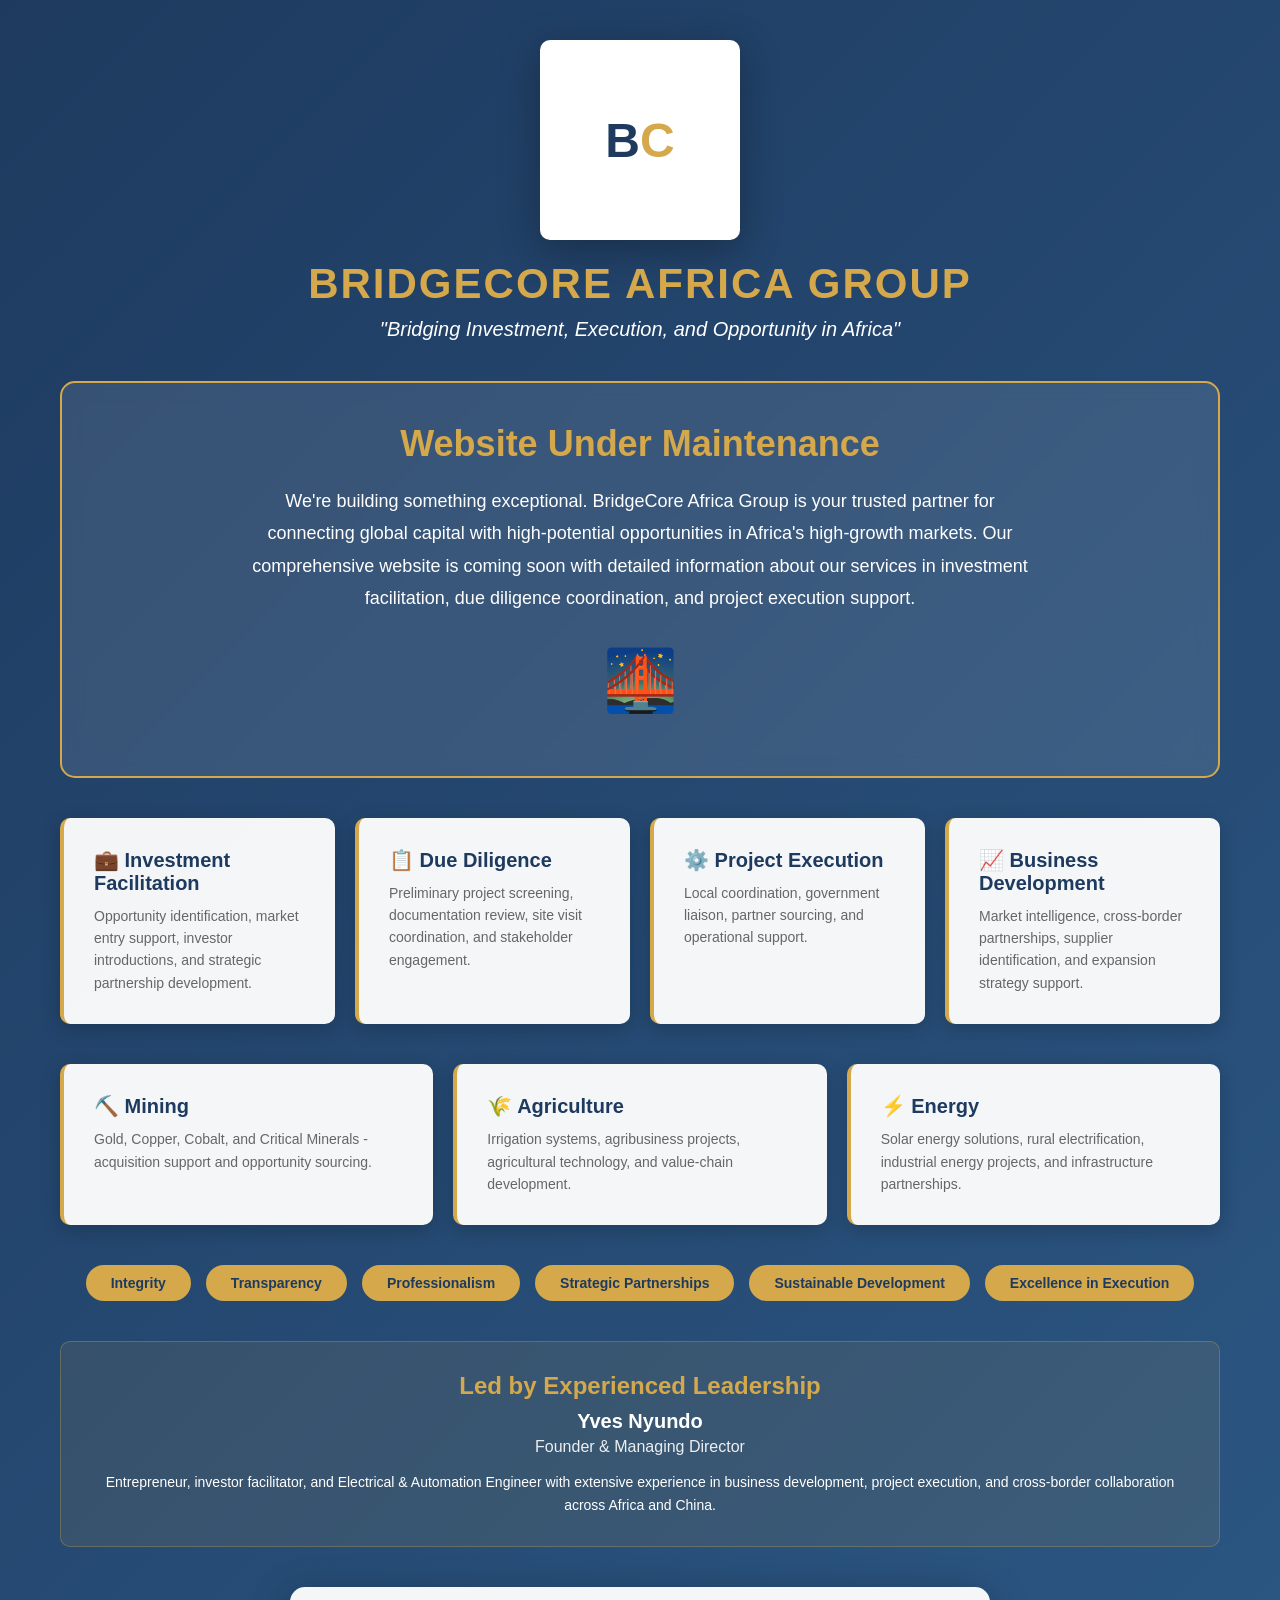
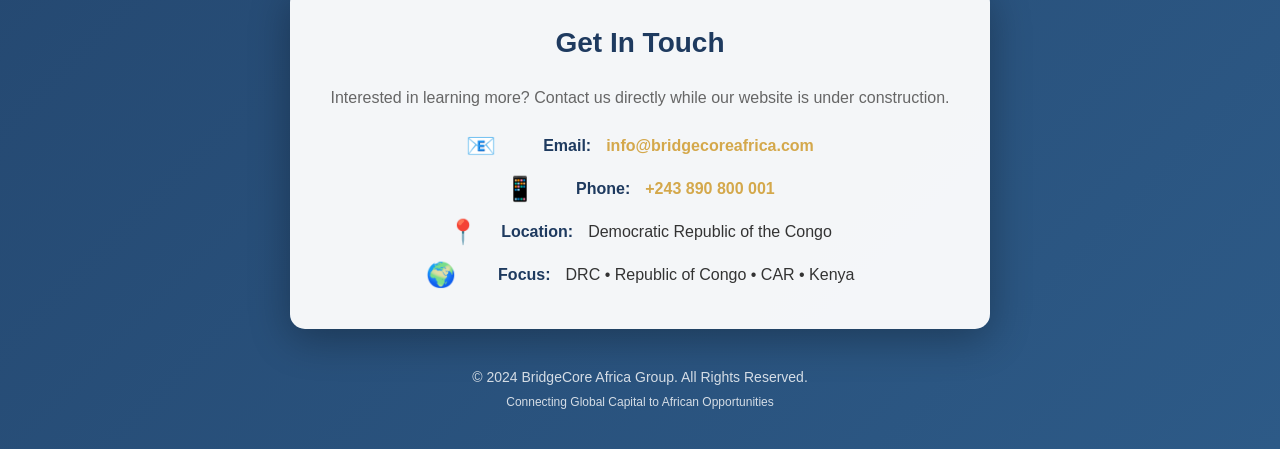
==== bridgecoreafrica.html @ c6c5060f "Add files via upload" ====
<!DOCTYPE html>
<html lang="en">
<head>
    <meta charset="UTF-8">
    <meta name="viewport" content="width=device-width, initial-scale=1.0">
    <title>BridgeCore Africa Group - Coming Soon</title>
    <style>
        * {
            margin: 0;
            padding: 0;
            box-sizing: border-box;
        }

        body {
            font-family: 'Segoe UI', Tahoma, Geneva, Verdana, sans-serif;
            background: linear-gradient(135deg, #1e3a5f 0%, #2d5a87 100%);
            min-height: 100vh;
            display: flex;
            justify-content: center;
            align-items: center;
            color: #333;
        }

        .container {
            max-width: 1200px;
            margin: 0 auto;
            padding: 40px 20px;
            text-align: center;
        }

        .logo-section {
            margin-bottom: 40px;
        }

        .logo-placeholder {
            width: 200px;
            height: 200px;
            margin: 0 auto 20px;
            background: white;
            border-radius: 10px;
            display: flex;
            align-items: center;
            justify-content: center;
            box-shadow: 0 10px 40px rgba(0,0,0,0.3);
        }

        .logo-text {
            font-size: 48px;
            font-weight: bold;
            color: #1e3a5f;
        }

        .logo-text span {
            color: #d4a84b;
        }

        h1 {
            color: #d4a84b;
            font-size: 42px;
            margin-bottom: 10px;
            font-weight: 700;
            letter-spacing: 2px;
        }

        .tagline {
            color: #fff;
            font-size: 20px;
            font-weight: 300;
            margin-bottom: 30px;
            font-style: italic;
        }

        .coming-soon {
            background: rgba(255,255,255,0.1);
            backdrop-filter: blur(10px);
            border: 2px solid #d4a84b;
            border-radius: 15px;
            padding: 40px;
            margin: 40px 0;
        }

        .coming-soon h2 {
            color: #d4a84b;
            font-size: 36px;
            margin-bottom: 20px;
        }

        .message {
            color: #fff;
            font-size: 18px;
            line-height: 1.8;
            max-width: 800px;
            margin: 0 auto 30px;
        }

        .services-preview {
            display: grid;
            grid-template-columns: repeat(auto-fit, minmax(250px, 1fr));
            gap: 20px;
            margin: 40px 0;
            text-align: left;
        }

        .service-card {
            background: rgba(255,255,255,0.95);
            padding: 30px;
            border-radius: 10px;
            border-left: 4px solid #d4a84b;
            box-shadow: 0 5px 20px rgba(0,0,0,0.2);
        }

        .service-card h3 {
            color: #1e3a5f;
            margin-bottom: 10px;
            font-size: 20px;
        }

        .service-card p {
            color: #666;
            font-size: 14px;
            line-height: 1.6;
        }

        .contact-section {
            background: rgba(255,255,255,0.95);
            padding: 40px;
            border-radius: 15px;
            margin: 40px auto;
            max-width: 700px;
            box-shadow: 0 10px 40px rgba(0,0,0,0.3);
        }

        .contact-section h2 {
            color: #1e3a5f;
            margin-bottom: 30px;
            font-size: 28px;
        }

        .contact-info {
            display: flex;
            flex-direction: column;
            gap: 15px;
            align-items: center;
        }

        .contact-item {
            display: flex;
            align-items: center;
            gap: 15px;
            color: #333;
            font-size: 16px;
        }

        .contact-item strong {
            color: #1e3a5f;
            min-width: 80px;
            text-align: right;
        }

        .contact-item a {
            color: #d4a84b;
            text-decoration: none;
            font-weight: 600;
        }

        .contact-item a:hover {
            text-decoration: underline;
        }

        .icon {
            font-size: 24px;
        }

        .founder-section {
            color: #fff;
            margin: 40px 0;
            padding: 30px;
            background: rgba(212, 168, 75, 0.1);
            border-radius: 10px;
            border: 1px solid rgba(212, 168, 75, 0.3);
        }

        .founder-section h3 {
            color: #d4a84b;
            margin-bottom: 10px;
            font-size: 24px;
        }

        .founder-name {
            font-size: 20px;
            font-weight: 600;
            margin-bottom: 5px;
        }

        .founder-title {
            font-size: 16px;
            color: #fff;
            opacity: 0.9;
        }

        .core-values {
            display: flex;
            flex-wrap: wrap;
            justify-content: center;
            gap: 15px;
            margin: 30px 0;
        }

        .value-tag {
            background: #d4a84b;
            color: #1e3a5f;
            padding: 10px 25px;
            border-radius: 25px;
            font-weight: 600;
            font-size: 14px;
        }

        footer {
            color: #fff;
            margin-top: 40px;
            font-size: 14px;
            opacity: 0.8;
        }

        .bridge-icon {
            font-size: 60px;
            margin: 20px 0;
            color: #d4a84b;
        }

        @media (max-width: 768px) {
            h1 {
                font-size: 28px;
            }

            .tagline {
                font-size: 16px;
            }

            .coming-soon h2 {
                font-size: 28px;
            }

            .contact-item {
                flex-direction: column;
                text-align: center;
            }

            .contact-item strong {
                text-align: center;
            }
        }
    </style>
</head>
<body>
    <div class="container">
        <!-- Logo Section -->
        <div class="logo-section">
            <div class="logo-placeholder">
                <!-- Replace this with your actual logo image -->
                <div class="logo-text">B<span>C</span></div>
            </div>
            <h1>BRIDGECORE AFRICA GROUP</h1>
            <p class="tagline">"Bridging Investment, Execution, and Opportunity in Africa"</p>
        </div>

        <!-- Coming Soon Message -->
        <div class="coming-soon">
            <h2>Website Under Maintenance</h2>
            <p class="message">
                We're building something exceptional. BridgeCore Africa Group is your trusted partner 
                for connecting global capital with high-potential opportunities in Africa's high-growth markets. 
                Our comprehensive website is coming soon with detailed information about our services in 
                investment facilitation, due diligence coordination, and project execution support.
            </p>
            
            <div class="bridge-icon">🌉</div>
        </div>

        <!-- Services Preview -->
        <div class="services-preview">
            <div class="service-card">
                <h3>💼 Investment Facilitation</h3>
                <p>Opportunity identification, market entry support, investor introductions, and strategic partnership development.</p>
            </div>
            <div class="service-card">
                <h3>📋 Due Diligence</h3>
                <p>Preliminary project screening, documentation review, site visit coordination, and stakeholder engagement.</p>
            </div>
            <div class="service-card">
                <h3>⚙️ Project Execution</h3>
                <p>Local coordination, government liaison, partner sourcing, and operational support.</p>
            </div>
            <div class="service-card">
                <h3>📈 Business Development</h3>
                <p>Market intelligence, cross-border partnerships, supplier identification, and expansion strategy support.</p>
            </div>
        </div>

        <!-- Focus Sectors -->
        <div class="services-preview">
            <div class="service-card">
                <h3>⛏️ Mining</h3>
                <p>Gold, Copper, Cobalt, and Critical Minerals - acquisition support and opportunity sourcing.</p>
            </div>
            <div class="service-card">
                <h3>🌾 Agriculture</h3>
                <p>Irrigation systems, agribusiness projects, agricultural technology, and value-chain development.</p>
            </div>
            <div class="service-card">
                <h3>⚡ Energy</h3>
                <p>Solar energy solutions, rural electrification, industrial energy projects, and infrastructure partnerships.</p>
            </div>
        </div>

        <!-- Core Values -->
        <div class="core-values">
            <span class="value-tag">Integrity</span>
            <span class="value-tag">Transparency</span>
            <span class="value-tag">Professionalism</span>
            <span class="value-tag">Strategic Partnerships</span>
            <span class="value-tag">Sustainable Development</span>
            <span class="value-tag">Excellence in Execution</span>
        </div>

        <!-- Founder Section -->
        <div class="founder-section">
            <h3>Led by Experienced Leadership</h3>
            <div class="founder-name">Yves Nyundo</div>
            <div class="founder-title">Founder & Managing Director</div>
            <p style="margin-top: 15px; font-size: 14px; line-height: 1.6;">
                Entrepreneur, investor facilitator, and Electrical & Automation Engineer with extensive experience 
                in business development, project execution, and cross-border collaboration across Africa and China.
            </p>
        </div>

        <!-- Contact Section -->
        <div class="contact-section">
            <h2>Get In Touch</h2>
            <p style="margin-bottom: 25px; color: #666;">
                Interested in learning more? Contact us directly while our website is under construction.
            </p>
            <div class="contact-info">
                <div class="contact-item">
                    <span class="icon">📧</span>
                    <strong>Email:</strong>
                    <a href="mailto:info@bridgecoreafrica.com">info@bridgecoreafrica.com</a>
                </div>
                <div class="contact-item">
                    <span class="icon">📱</span>
                    <strong>Phone:</strong>
                    <a href="https://wa.me/243890800001" target="_blank">+243 890 800 001</a>
                </div>
                <div class="contact-item">
                    <span class="icon">📍</span>
                    <strong>Location:</strong>
                    <span>Democratic Republic of the Congo</span>
                </div>
                <div class="contact-item">
                    <span class="icon">🌍</span>
                    <strong>Focus:</strong>
                    <span>DRC • Republic of Congo • CAR • Kenya</span>
                </div>
            </div>
        </div>

        <!-- Footer -->
        <footer>
            <p>&copy; 2024 BridgeCore Africa Group. All Rights Reserved.</p>
            <p style="margin-top: 10px; font-size: 12px;">Connecting Global Capital to African Opportunities</p>
        </footer>
    </div>
</body>
</html>
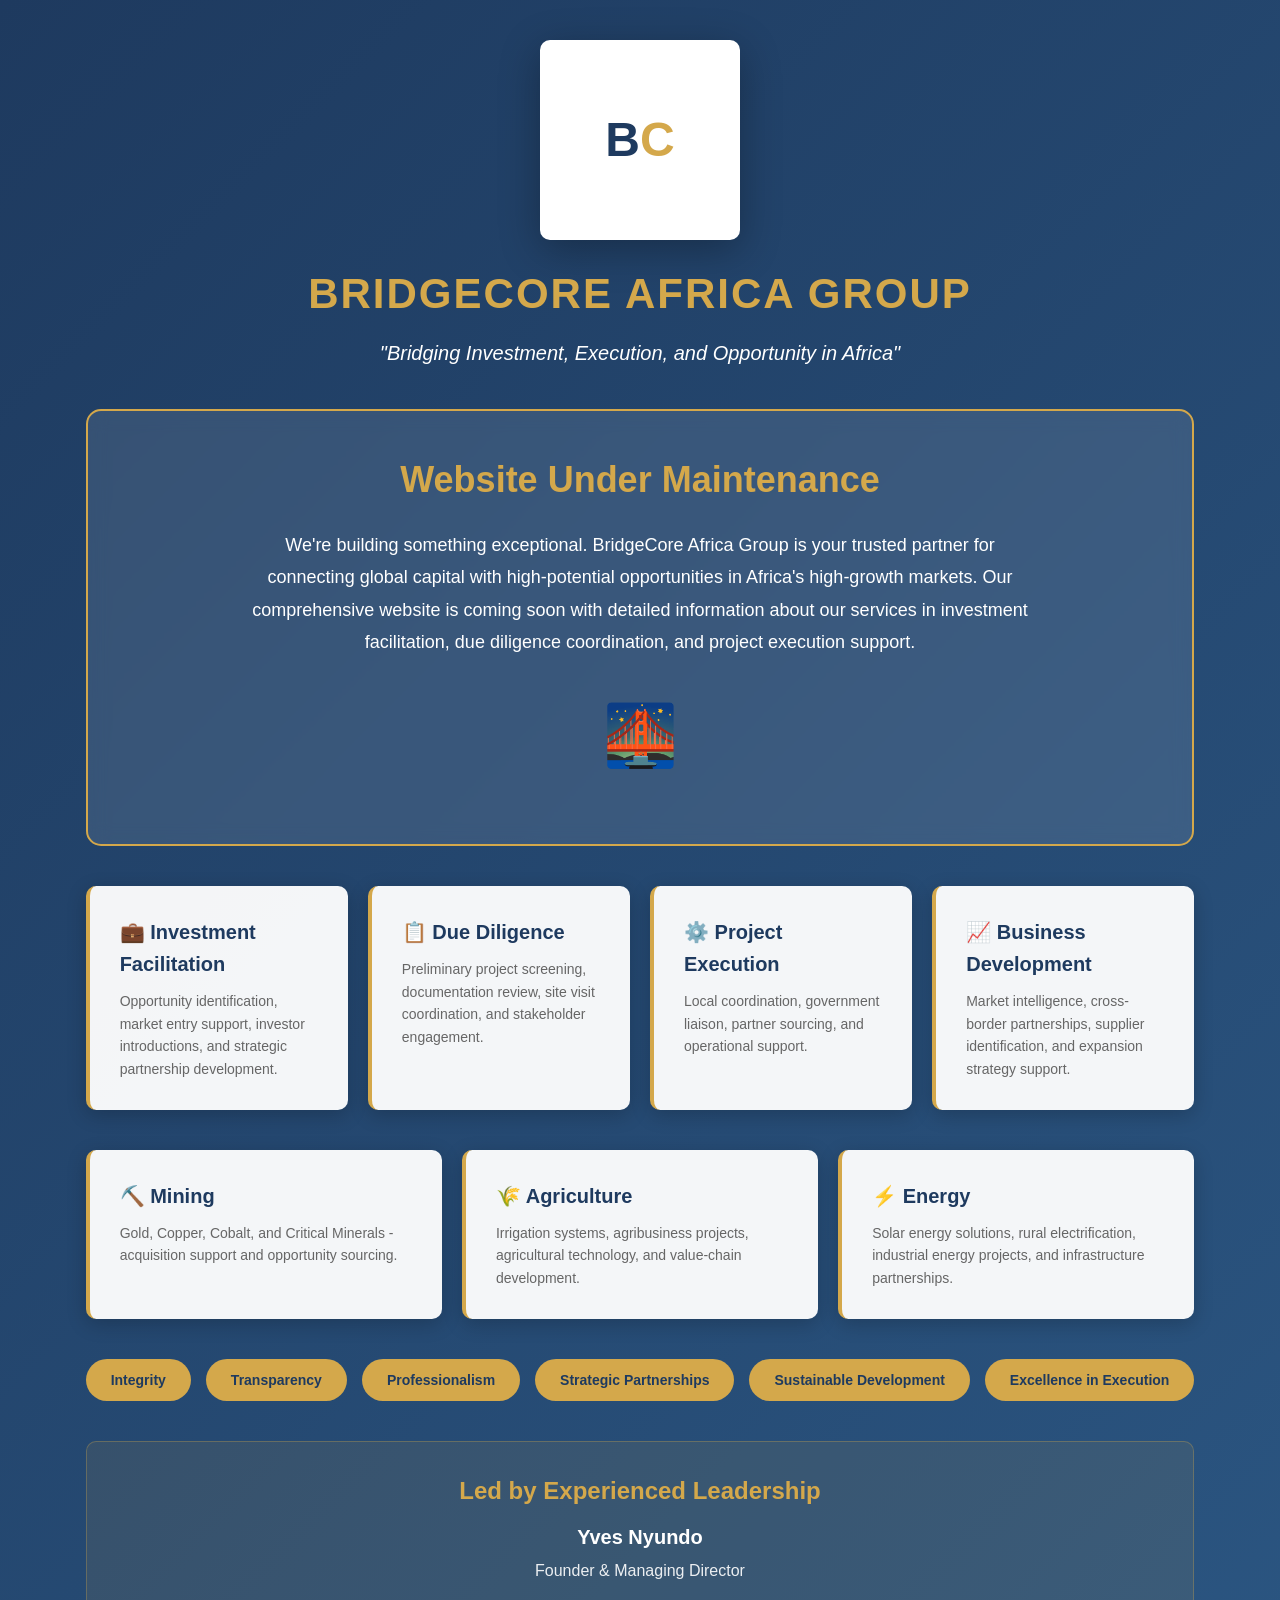
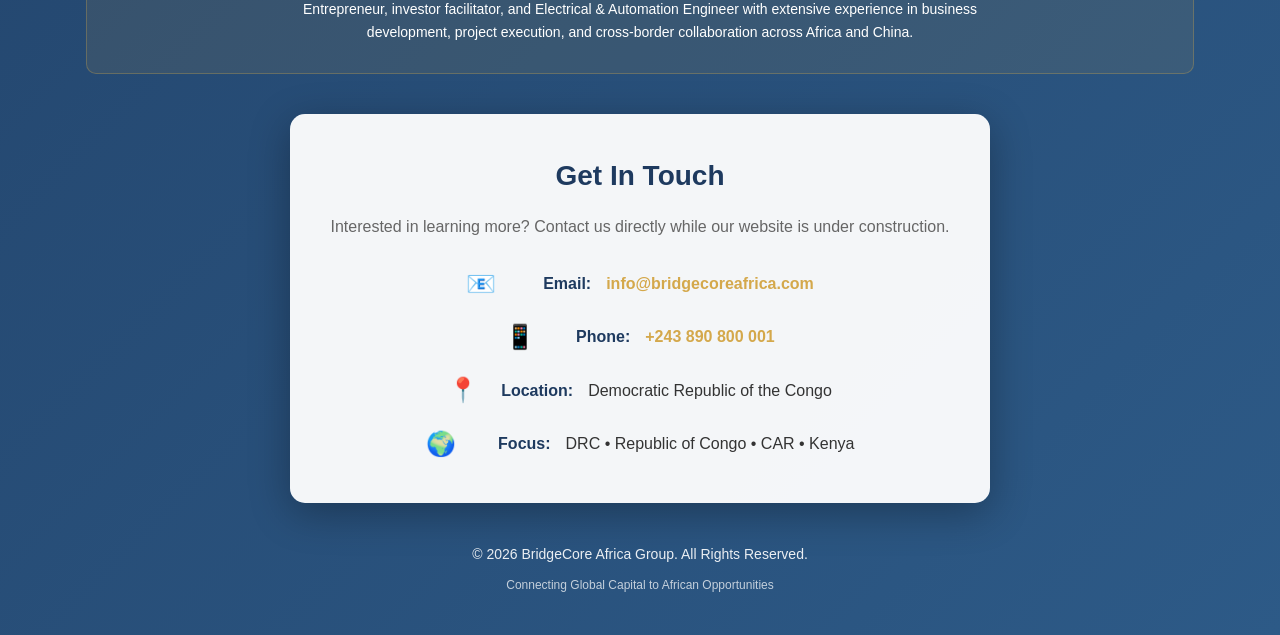
==== commit edec83a9: "sep files" ====
--- a/bridgecoreafrica.html
+++ b/bridgecoreafrica.html
@@ -3,261 +3,22 @@
 <head>
     <meta charset="UTF-8">
     <meta name="viewport" content="width=device-width, initial-scale=1.0">
+    <meta name="description" content="BridgeCore Africa Group - Bridging Investment, Execution, and Opportunity in Africa">
     <title>BridgeCore Africa Group - Coming Soon</title>
-    <style>
-        * {
-            margin: 0;
-            padding: 0;
-            box-sizing: border-box;
-        }
-
-        body {
-            font-family: 'Segoe UI', Tahoma, Geneva, Verdana, sans-serif;
-            background: linear-gradient(135deg, #1e3a5f 0%, #2d5a87 100%);
-            min-height: 100vh;
-            display: flex;
-            justify-content: center;
-            align-items: center;
-            color: #333;
-        }
-
-        .container {
-            max-width: 1200px;
-            margin: 0 auto;
-            padding: 40px 20px;
-            text-align: center;
-        }
-
-        .logo-section {
-            margin-bottom: 40px;
-        }
-
-        .logo-placeholder {
-            width: 200px;
-            height: 200px;
-            margin: 0 auto 20px;
-            background: white;
-            border-radius: 10px;
-            display: flex;
-            align-items: center;
-            justify-content: center;
-            box-shadow: 0 10px 40px rgba(0,0,0,0.3);
-        }
-
-        .logo-text {
-            font-size: 48px;
-            font-weight: bold;
-            color: #1e3a5f;
-        }
-
-        .logo-text span {
-            color: #d4a84b;
-        }
-
-        h1 {
-            color: #d4a84b;
-            font-size: 42px;
-            margin-bottom: 10px;
-            font-weight: 700;
-            letter-spacing: 2px;
-        }
-
-        .tagline {
-            color: #fff;
-            font-size: 20px;
-            font-weight: 300;
-            margin-bottom: 30px;
-            font-style: italic;
-        }
-
-        .coming-soon {
-            background: rgba(255,255,255,0.1);
-            backdrop-filter: blur(10px);
-            border: 2px solid #d4a84b;
-            border-radius: 15px;
-            padding: 40px;
-            margin: 40px 0;
-        }
-
-        .coming-soon h2 {
-            color: #d4a84b;
-            font-size: 36px;
-            margin-bottom: 20px;
-        }
-
-        .message {
-            color: #fff;
-            font-size: 18px;
-            line-height: 1.8;
-            max-width: 800px;
-            margin: 0 auto 30px;
-        }
-
-        .services-preview {
-            display: grid;
-            grid-template-columns: repeat(auto-fit, minmax(250px, 1fr));
-            gap: 20px;
-            margin: 40px 0;
-            text-align: left;
-        }
-
-        .service-card {
-            background: rgba(255,255,255,0.95);
-            padding: 30px;
-            border-radius: 10px;
-            border-left: 4px solid #d4a84b;
-            box-shadow: 0 5px 20px rgba(0,0,0,0.2);
-        }
-
-        .service-card h3 {
-            color: #1e3a5f;
-            margin-bottom: 10px;
-            font-size: 20px;
-        }
-
-        .service-card p {
-            color: #666;
-            font-size: 14px;
-            line-height: 1.6;
-        }
-
-        .contact-section {
-            background: rgba(255,255,255,0.95);
-            padding: 40px;
-            border-radius: 15px;
-            margin: 40px auto;
-            max-width: 700px;
-            box-shadow: 0 10px 40px rgba(0,0,0,0.3);
-        }
-
-        .contact-section h2 {
-            color: #1e3a5f;
-            margin-bottom: 30px;
-            font-size: 28px;
-        }
-
-        .contact-info {
-            display: flex;
-            flex-direction: column;
-            gap: 15px;
-            align-items: center;
-        }
-
-        .contact-item {
-            display: flex;
-            align-items: center;
-            gap: 15px;
-            color: #333;
-            font-size: 16px;
-        }
-
-        .contact-item strong {
-            color: #1e3a5f;
-            min-width: 80px;
-            text-align: right;
-        }
-
-        .contact-item a {
-            color: #d4a84b;
-            text-decoration: none;
-            font-weight: 600;
-        }
-
-        .contact-item a:hover {
-            text-decoration: underline;
-        }
-
-        .icon {
-            font-size: 24px;
-        }
-
-        .founder-section {
-            color: #fff;
-            margin: 40px 0;
-            padding: 30px;
-            background: rgba(212, 168, 75, 0.1);
-            border-radius: 10px;
-            border: 1px solid rgba(212, 168, 75, 0.3);
-        }
-
-        .founder-section h3 {
-            color: #d4a84b;
-            margin-bottom: 10px;
-            font-size: 24px;
-        }
-
-        .founder-name {
-            font-size: 20px;
-            font-weight: 600;
-            margin-bottom: 5px;
-        }
-
-        .founder-title {
-            font-size: 16px;
-            color: #fff;
-            opacity: 0.9;
-        }
-
-        .core-values {
-            display: flex;
-            flex-wrap: wrap;
-            justify-content: center;
-            gap: 15px;
-            margin: 30px 0;
-        }
-
-        .value-tag {
-            background: #d4a84b;
-            color: #1e3a5f;
-            padding: 10px 25px;
-            border-radius: 25px;
-            font-weight: 600;
-            font-size: 14px;
-        }
-
-        footer {
-            color: #fff;
-            margin-top: 40px;
-            font-size: 14px;
-            opacity: 0.8;
-        }
-
-        .bridge-icon {
-            font-size: 60px;
-            margin: 20px 0;
-            color: #d4a84b;
-        }
-
-        @media (max-width: 768px) {
-            h1 {
-                font-size: 28px;
-            }
-
-            .tagline {
-                font-size: 16px;
-            }
-
-            .coming-soon h2 {
-                font-size: 28px;
-            }
-
-            .contact-item {
-                flex-direction: column;
-                text-align: center;
-            }
-
-            .contact-item strong {
-                text-align: center;
-            }
-        }
-    </style>
+    
+    <!-- Link to CSS file -->
+    <link rel="stylesheet" href="styles.css">
+    
+    <!-- Favicon (optional - add your logo as favicon.ico) -->
+    <link rel="icon" type="image/x-icon" href="favicon.ico">
 </head>
 <body>
     <div class="container">
         <!-- Logo Section -->
         <div class="logo-section">
             <div class="logo-placeholder">
-                <!-- Replace this with your actual logo image -->
+                <!-- Replace with your actual logo image -->
+                <!-- <img src="logo.png" alt="BridgeCore Africa Group Logo" class="logo-image"> -->
                 <div class="logo-text">B<span>C</span></div>
             </div>
             <h1>BRIDGECORE AFRICA GROUP</h1>
@@ -328,7 +89,7 @@
             <h3>Led by Experienced Leadership</h3>
             <div class="founder-name">Yves Nyundo</div>
             <div class="founder-title">Founder & Managing Director</div>
-            <p style="margin-top: 15px; font-size: 14px; line-height: 1.6;">
+            <p class="founder-description">
                 Entrepreneur, investor facilitator, and Electrical & Automation Engineer with extensive experience 
                 in business development, project execution, and cross-border collaboration across Africa and China.
             </p>
@@ -337,7 +98,7 @@
         <!-- Contact Section -->
         <div class="contact-section">
             <h2>Get In Touch</h2>
-            <p style="margin-bottom: 25px; color: #666;">
+            <p class="contact-intro">
                 Interested in learning more? Contact us directly while our website is under construction.
             </p>
             <div class="contact-info">
@@ -349,7 +110,7 @@
                 <div class="contact-item">
                     <span class="icon">📱</span>
                     <strong>Phone:</strong>
-                    <a href="https://wa.me/243890800001" target="_blank">+243 890 800 001</a>
+                    <a href="https://wa.me/243890800001" target="_blank" rel="noopener noreferrer">+243 890 800 001</a>
                 </div>
                 <div class="contact-item">
                     <span class="icon">📍</span>
@@ -366,9 +127,12 @@
 
         <!-- Footer -->
         <footer>
-            <p>&copy; 2024 BridgeCore Africa Group. All Rights Reserved.</p>
-            <p style="margin-top: 10px; font-size: 12px;">Connecting Global Capital to African Opportunities</p>
+            <p>&copy; <span id="current-year">2024</span> BridgeCore Africa Group. All Rights Reserved.</p>
+            <p class="footer-tagline">Connecting Global Capital to African Opportunities</p>
         </footer>
     </div>
+
+    <!-- Link to JavaScript file -->
+    <script src="script.js"></script>
 </body>
 </html>
--- a/styles.css
+++ b/styles.css
@@ -0,0 +1,355 @@
+/* Reset and Base Styles */
+* {
+    margin: 0;
+    padding: 0;
+    box-sizing: border-box;
+}
+
+body {
+    font-family: 'Segoe UI', Tahoma, Geneva, Verdana, sans-serif;
+    background: linear-gradient(135deg, #1e3a5f 0%, #2d5a87 100%);
+    min-height: 100vh;
+    display: flex;
+    justify-content: center;
+    align-items: center;
+    color: #333;
+    line-height: 1.6;
+}
+
+/* Container */
+.container {
+    max-width: 1200px;
+    margin: 0 auto;
+    padding: 40px 20px;
+    text-align: center;
+}
+
+/* Logo Section */
+.logo-section {
+    margin-bottom: 40px;
+}
+
+.logo-placeholder {
+    width: 200px;
+    height: 200px;
+    margin: 0 auto 20px;
+    background: white;
+    border-radius: 10px;
+    display: flex;
+    align-items: center;
+    justify-content: center;
+    box-shadow: 0 10px 40px rgba(0,0,0,0.3);
+    overflow: hidden;
+}
+
+.logo-image {
+    width: 100%;
+    height: 100%;
+    object-fit: contain;
+    padding: 10px;
+}
+
+.logo-text {
+    font-size: 48px;
+    font-weight: bold;
+    color: #1e3a5f;
+}
+
+.logo-text span {
+    color: #d4a84b;
+}
+
+h1 {
+    color: #d4a84b;
+    font-size: 42px;
+    margin-bottom: 10px;
+    font-weight: 700;
+    letter-spacing: 2px;
+}
+
+.tagline {
+    color: #fff;
+    font-size: 20px;
+    font-weight: 300;
+    margin-bottom: 30px;
+    font-style: italic;
+}
+
+/* Coming Soon Section */
+.coming-soon {
+    background: rgba(255,255,255,0.1);
+    backdrop-filter: blur(10px);
+    border: 2px solid #d4a84b;
+    border-radius: 15px;
+    padding: 40px;
+    margin: 40px 0;
+}
+
+.coming-soon h2 {
+    color: #d4a84b;
+    font-size: 36px;
+    margin-bottom: 20px;
+}
+
+.message {
+    color: #fff;
+    font-size: 18px;
+    line-height: 1.8;
+    max-width: 800px;
+    margin: 0 auto 30px;
+}
+
+.bridge-icon {
+    font-size: 60px;
+    margin: 20px 0;
+    color: #d4a84b;
+    animation: float 3s ease-in-out infinite;
+}
+
+@keyframes float {
+    0%, 100% {
+        transform: translateY(0);
+    }
+    50% {
+        transform: translateY(-10px);
+    }
+}
+
+/* Services Preview */
+.services-preview {
+    display: grid;
+    grid-template-columns: repeat(auto-fit, minmax(250px, 1fr));
+    gap: 20px;
+    margin: 40px 0;
+    text-align: left;
+}
+
+.service-card {
+    background: rgba(255,255,255,0.95);
+    padding: 30px;
+    border-radius: 10px;
+    border-left: 4px solid #d4a84b;
+    box-shadow: 0 5px 20px rgba(0,0,0,0.2);
+    transition: transform 0.3s ease, box-shadow 0.3s ease;
+}
+
+.service-card:hover {
+    transform: translateY(-5px);
+    box-shadow: 0 10px 30px rgba(0,0,0,0.3);
+}
+
+.service-card h3 {
+    color: #1e3a5f;
+    margin-bottom: 10px;
+    font-size: 20px;
+}
+
+.service-card p {
+    color: #666;
+    font-size: 14px;
+    line-height: 1.6;
+}
+
+/* Core Values */
+.core-values {
+    display: flex;
+    flex-wrap: wrap;
+    justify-content: center;
+    gap: 15px;
+    margin: 30px 0;
+}
+
+.value-tag {
+    background: #d4a84b;
+    color: #1e3a5f;
+    padding: 10px 25px;
+    border-radius: 25px;
+    font-weight: 600;
+    font-size: 14px;
+    transition: transform 0.3s ease;
+}
+
+.value-tag:hover {
+    transform: scale(1.05);
+}
+
+/* Founder Section */
+.founder-section {
+    color: #fff;
+    margin: 40px 0;
+    padding: 30px;
+    background: rgba(212, 168, 75, 0.1);
+    border-radius: 10px;
+    border: 1px solid rgba(212, 168, 75, 0.3);
+}
+
+.founder-section h3 {
+    color: #d4a84b;
+    margin-bottom: 10px;
+    font-size: 24px;
+}
+
+.founder-name {
+    font-size: 20px;
+    font-weight: 600;
+    margin-bottom: 5px;
+}
+
+.founder-title {
+    font-size: 16px;
+    color: #fff;
+    opacity: 0.9;
+    margin-bottom: 15px;
+}
+
+.founder-description {
+    font-size: 14px;
+    line-height: 1.6;
+    max-width: 700px;
+    margin: 0 auto;
+}
+
+/* Contact Section */
+.contact-section {
+    background: rgba(255,255,255,0.95);
+    padding: 40px;
+    border-radius: 15px;
+    margin: 40px auto;
+    max-width: 700px;
+    box-shadow: 0 10px 40px rgba(0,0,0,0.3);
+}
+
+.contact-section h2 {
+    color: #1e3a5f;
+    margin-bottom: 15px;
+    font-size: 28px;
+}
+
+.contact-intro {
+    margin-bottom: 25px;
+    color: #666;
+    font-size: 16px;
+}
+
+.contact-info {
+    display: flex;
+    flex-direction: column;
+    gap: 15px;
+    align-items: center;
+}
+
+.contact-item {
+    display: flex;
+    align-items: center;
+    gap: 15px;
+    color: #333;
+    font-size: 16px;
+    flex-wrap: wrap;
+    justify-content: center;
+}
+
+.contact-item strong {
+    color: #1e3a5f;
+    min-width: 80px;
+    text-align: right;
+}
+
+.contact-item a {
+    color: #d4a84b;
+    text-decoration: none;
+    font-weight: 600;
+    transition: color 0.3s ease;
+}
+
+.contact-item a:hover {
+    color: #1e3a5f;
+    text-decoration: underline;
+}
+
+.icon {
+    font-size: 24px;
+}
+
+/* Footer */
+footer {
+    color: #fff;
+    margin-top: 40px;
+    font-size: 14px;
+    opacity: 0.9;
+}
+
+.footer-tagline {
+    margin-top: 10px;
+    font-size: 12px;
+    opacity: 0.8;
+}
+
+/* Responsive Design */
+@media (max-width: 768px) {
+    h1 {
+        font-size: 28px;
+    }
+
+    .tagline {
+        font-size: 16px;
+    }
+
+    .coming-soon h2 {
+        font-size: 28px;
+    }
+
+    .message {
+        font-size: 16px;
+    }
+
+    .contact-item {
+        flex-direction: column;
+        text-align: center;
+        gap: 5px;
+    }
+
+    .contact-item strong {
+        text-align: center;
+        min-width: auto;
+    }
+
+    .services-preview {
+        grid-template-columns: 1fr;
+    }
+
+    .logo-placeholder {
+        width: 150px;
+        height: 150px;
+    }
+
+    .logo-text {
+        font-size: 36px;
+    }
+
+    .core-values {
+        gap: 10px;
+    }
+
+    .value-tag {
+        padding: 8px 18px;
+        font-size: 12px;
+    }
+}
+
+@media (max-width: 480px) {
+    .container {
+        padding: 20px 15px;
+    }
+
+    .coming-soon {
+        padding: 25px;
+    }
+
+    .service-card {
+        padding: 20px;
+    }
+
+    .contact-section {
+        padding: 25px;
+    }
+}
